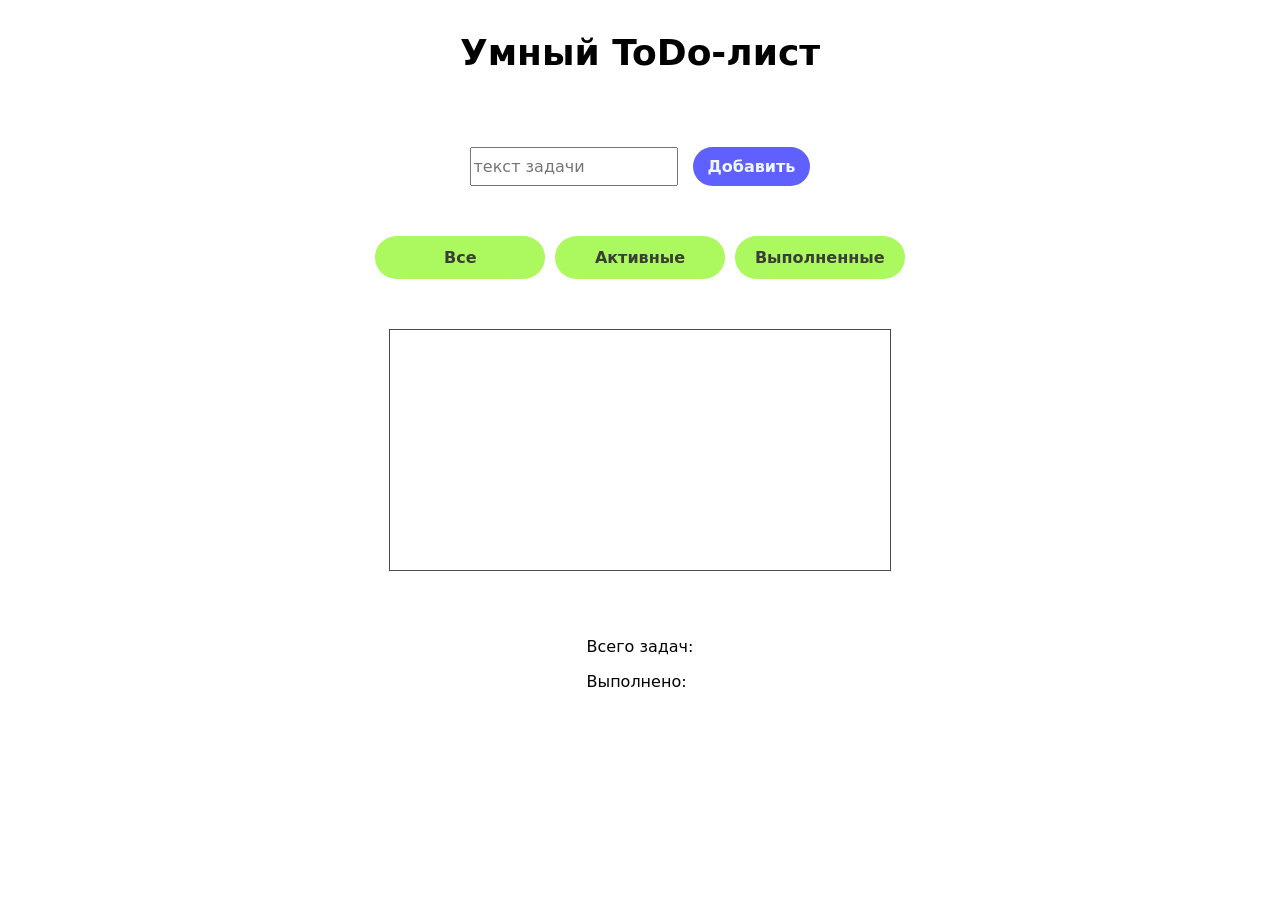
==== todo-list/index.html @ 29b6d68e "todo-list-first-commit" ====
<!doctype html>
<html lang="en">
  <head>
    <meta charset="UTF-8" />
    <meta name="viewport" content="width=device-width, initial-scale=1.0" />
    <title>Document</title>
    <link rel="stylesheet" href="style.css" />
  </head>
  <body>
    <script src="scripts.js"></script>

    <h1>Умный ToDo-лист</h1>
    <form class="input-form" id="form">
      <input placeholder="текст задачи" type="text" />
      <button type="submit" class="btn-add" id="btnAdd">Добавить</button>
    </form>

    <div class="container">
      <button>Все</button>
      <button>Активные</button>
      <button>Выполненные</button>
    </div>

    <div class="tasks-list"></div>

    <div class="container-result">
      <p>Всего задач:</p>
      <p>Выполнено:</p>
    </div>
  </body>
</html>
---- todo-list/style.css ----
* {
    font-family: system-ui, -apple-system, sans-serif;
    font-size: 16px;
}

body {
    display: flex;
    align-items: center;
    flex-direction: column;
    min-height: 100vh;
    gap: 50px;
}

h1 {
    font-size: 36px;
}

.input-form {
    display: flex;
    gap: 15px;
}

button {
    background-color: rgb(96, 96, 255);
    font-weight: bold;
    color: aliceblue;
    border-radius: 50px;
    padding: 10px 15px;
    border: none;
}

button:hover {
    background-color: rgba(93, 139, 255, 0.636);
}

.container {
  display: grid;
  grid-template-columns: repeat(3, 1fr); /* 3 равных столбца */
  gap: 10px;
}

.container button {
    background-color: rgb(172, 249, 95);
    color: rgba(51, 51, 51, 0.947);
    padding: 12px 20px;
}

.container button:hover {
    background-color: rgb(177, 252, 181);
}

.tasks-list {
    border: 1px solid rgb(75, 75, 75);
    min-height: 240px;
    min-width: 500px;
}
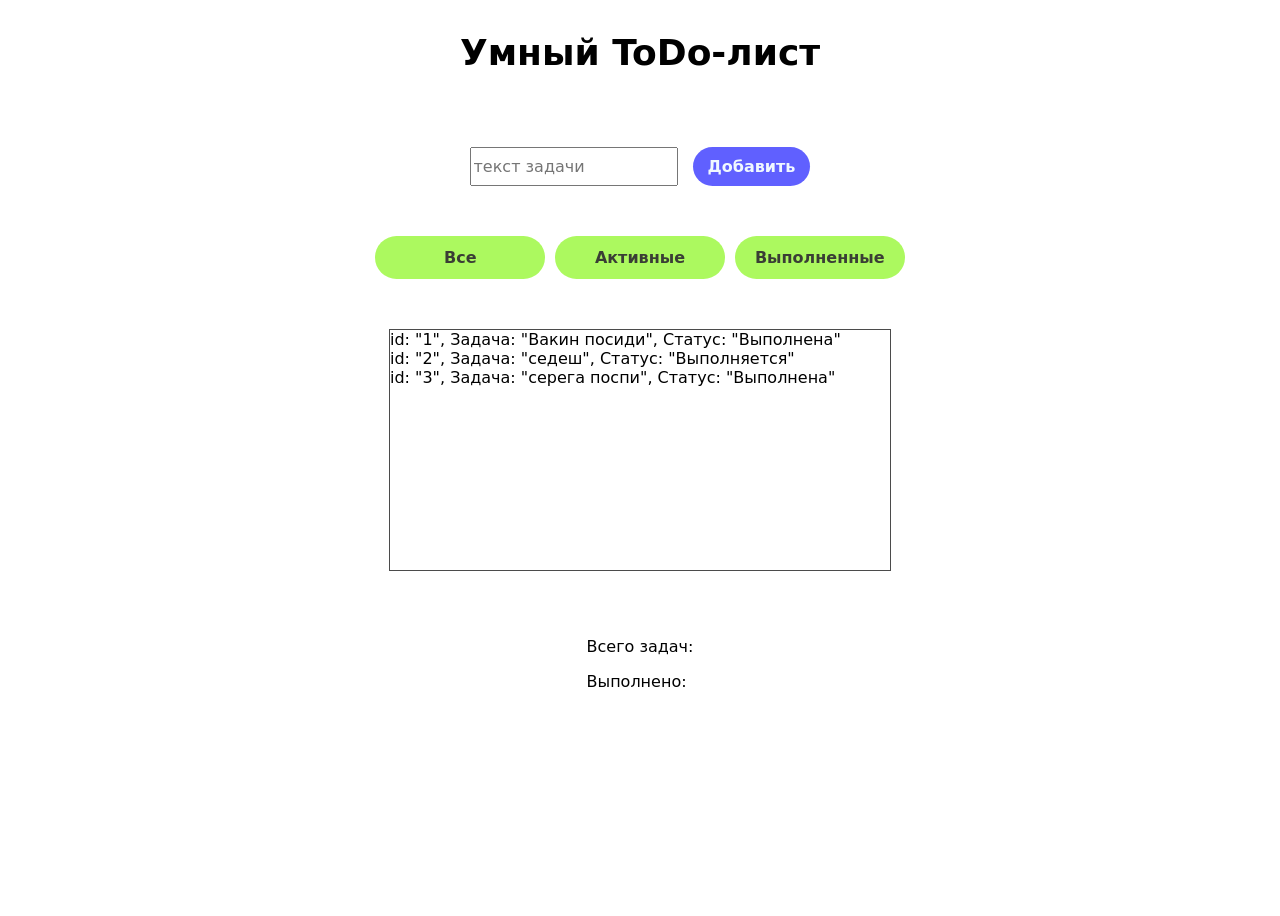
==== commit d103cb1c: "реализованы функции вывода задач и добавления" ====
--- a/todo-list/index.html
+++ b/todo-list/index.html
@@ -7,11 +7,9 @@
     <link rel="stylesheet" href="style.css" />
   </head>
   <body>
-    <script src="scripts.js"></script>
-
     <h1>Умный ToDo-лист</h1>
     <form class="input-form" id="form">
-      <input placeholder="текст задачи" type="text" />
+      <input placeholder="текст задачи" type="text" id="textTask" />
       <button type="submit" class="btn-add" id="btnAdd">Добавить</button>
     </form>
 
@@ -21,11 +19,12 @@
       <button>Выполненные</button>
     </div>
 
-    <div class="tasks-list"></div>
+    <div id="tasks-list"></div>
 
     <div class="container-result">
       <p>Всего задач:</p>
       <p>Выполнено:</p>
     </div>
+    <script src="scripts.js"></script>
   </body>
 </html>
--- a/todo-list/style.css
+++ b/todo-list/style.css
@@ -50,7 +50,7 @@
     background-color: rgb(177, 252, 181);
 }
 
-.tasks-list {
+#tasks-list {
     border: 1px solid rgb(75, 75, 75);
     min-height: 240px;
     min-width: 500px;
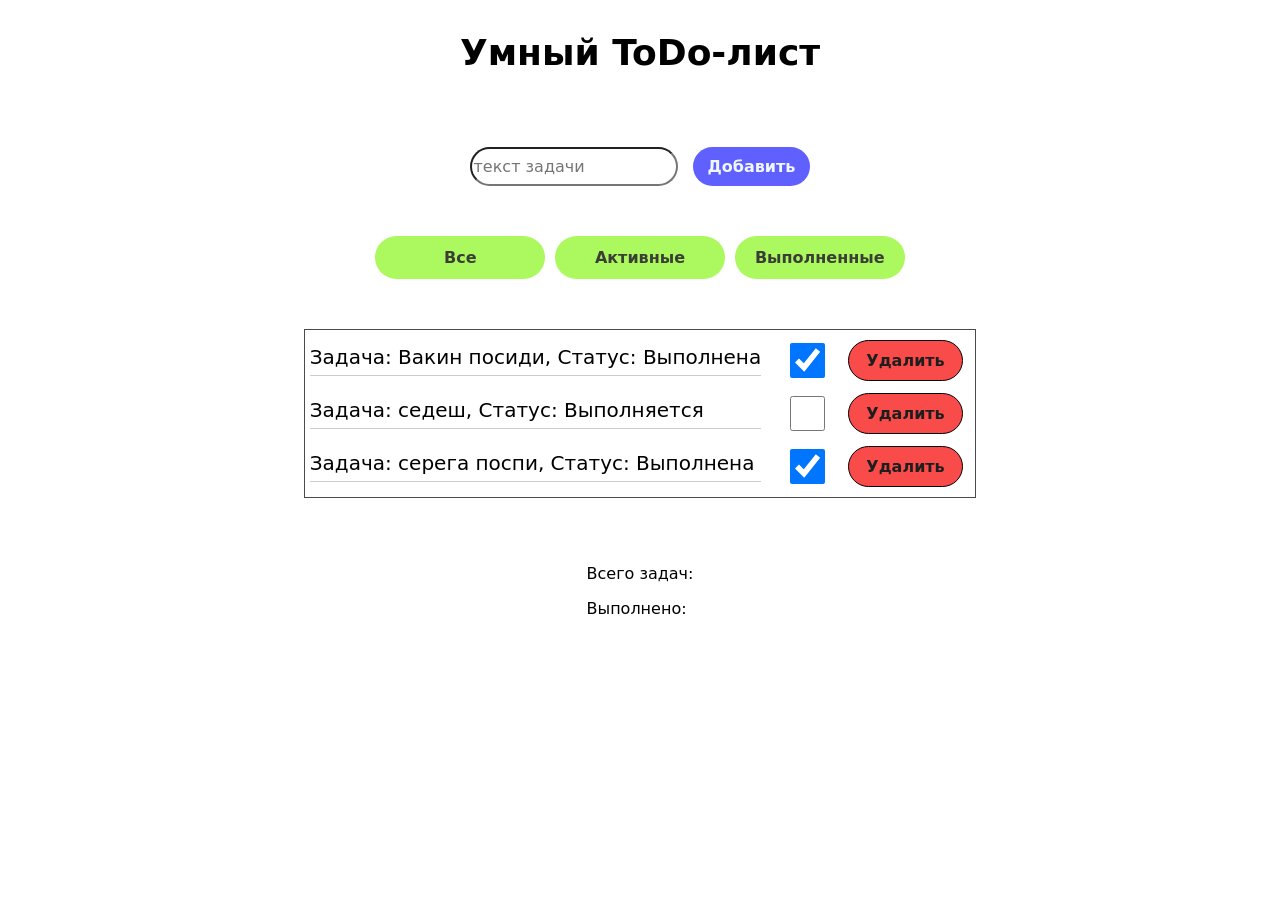
==== commit 9d4e55f3: "добавил функционал подсчёта задач" ====
--- a/todo-list/index.html
+++ b/todo-list/index.html
@@ -22,7 +22,7 @@
     <div id="tasks-list"></div>
 
     <div class="container-result">
-      <p>Всего задач:</p>
+      <p id="counterTasks">Всего задач:</p>
       <p>Выполнено:</p>
     </div>
     <script src="scripts.js"></script>
--- a/todo-list/style.css
+++ b/todo-list/style.css
@@ -1,37 +1,43 @@
-
 * {
-    font-family: system-ui, -apple-system, sans-serif;
-    font-size: 16px;
+  font-family:
+    system-ui,
+    -apple-system,
+    sans-serif;
+  font-size: 16px;
 }
 
 body {
-    display: flex;
-    align-items: center;
-    flex-direction: column;
-    min-height: 100vh;
-    gap: 50px;
+  display: flex;
+  align-items: center;
+  flex-direction: column;
+  min-height: 100vh;
+  gap: 50px;
 }
 
 h1 {
-    font-size: 36px;
+  font-size: 36px;
 }
 
 .input-form {
-    display: flex;
-    gap: 15px;
+  display: flex;
+  gap: 15px;
+}
+
+input {
+  border-radius: 20px;
 }
 
 button {
-    background-color: rgb(96, 96, 255);
-    font-weight: bold;
-    color: aliceblue;
-    border-radius: 50px;
-    padding: 10px 15px;
-    border: none;
+  background-color: rgb(96, 96, 255);
+  font-weight: bold;
+  color: aliceblue;
+  border-radius: 50px;
+  padding: 10px 15px;
+  border: none;
 }
 
 button:hover {
-    background-color: rgba(93, 139, 255, 0.636);
+  background-color: rgba(93, 139, 255, 0.636);
 }
 
 .container {
@@ -41,17 +47,38 @@
 }
 
 .container button {
-    background-color: rgb(172, 249, 95);
-    color: rgba(51, 51, 51, 0.947);
-    padding: 12px 20px;
+  background-color: rgb(172, 249, 95);
+  color: rgba(51, 51, 51, 0.947);
+  padding: 12px 20px;
 }
 
 .container button:hover {
-    background-color: rgb(177, 252, 181);
+  background-color: rgb(177, 252, 181);
 }
 
 #tasks-list {
-    border: 1px solid rgb(75, 75, 75);
-    min-height: 240px;
-    min-width: 500px;
-}+  display: grid;
+  border: 1px solid rgb(75, 75, 75);
+  min-width: 500px;
+  grid-template-columns: 4fr 0.5fr 1fr 0fr;
+  gap: 12px;
+  padding-top: 10px;
+  padding-bottom: 10px;
+}
+
+span {
+  border-bottom: 1px solid #ccc;
+  font-size: 20px;
+  margin: 5px;
+}
+
+.btnDelete {
+  background-color: rgb(250, 75, 75);
+  color: rgb(30, 30, 30);
+  border: 1px solid black;
+}
+
+.btnDelete:hover {
+  background-color: rgb(255, 165, 165);
+  color: rgb(30, 30, 30);
+}
